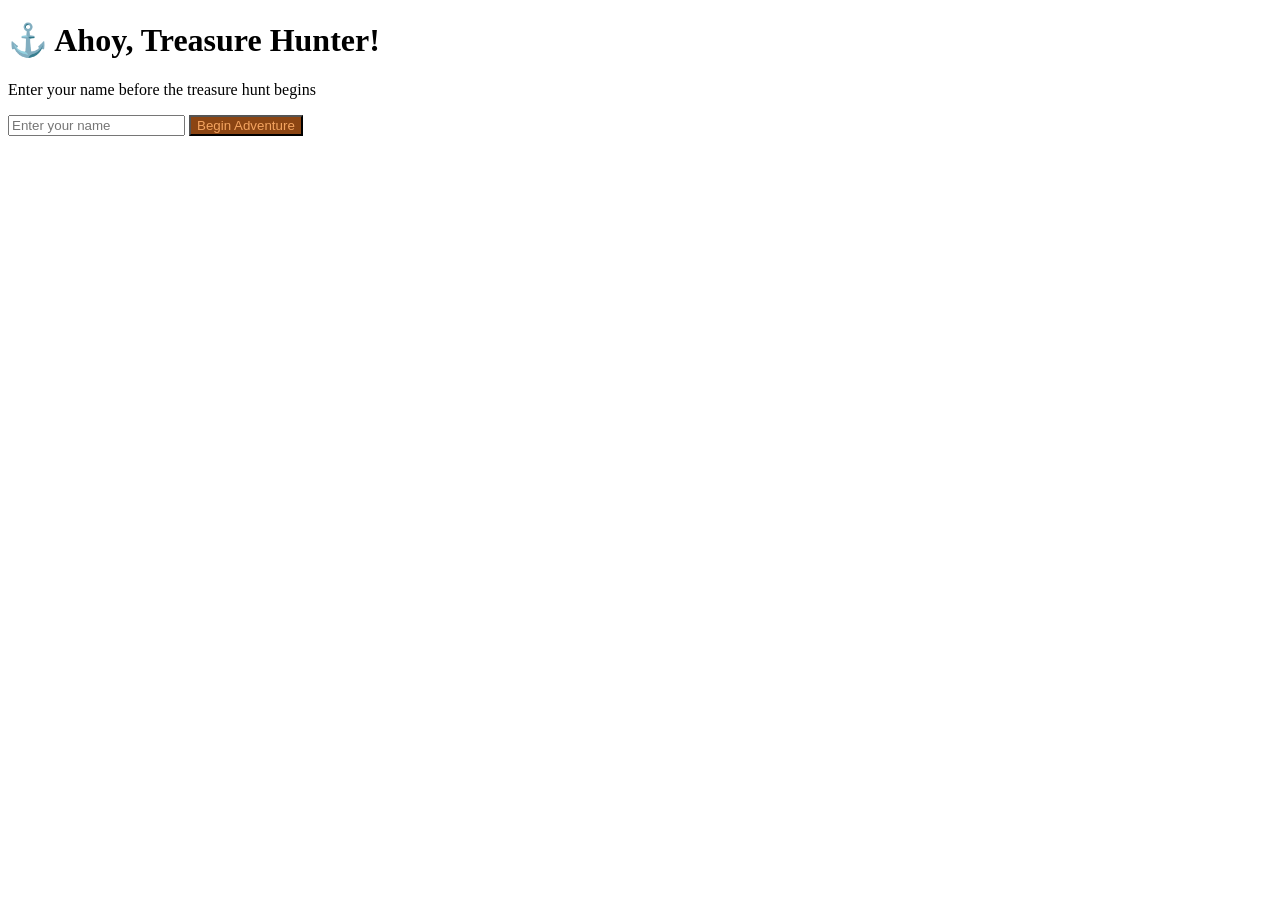
==== app.html @ 0cf41d20 "." ====
<!DOCTYPE html>
<html lang="en">
<head>
    <meta charset="UTF-8">
    <link rel="stylesheet" href="app_style.css">
    <title>Campus Treasure Hunt</title>
</head>
<body>

<div id="container">
    <h1>⚓ Ahoy, Treasure Hunter!</h1>

    <p>
        Enter your name before the treasure hunt begins
    </p>

    <input type="text" id="playerName" placeholder="Enter your name">

    <button onclick="startAdventure()">
        Begin Adventure
    </button>

</div>

    <script>

        function startAdventure() {

            let playerName = document.getElementById('playerName').value;

            if (playerName === "") {
                alert("Please enter your name!");
            }
            else {
                alert("Welcome aboard, " + playerName + "!");
            }

        }
    </script>


</body>
</html>
---- app_style.css ----
button {
    background-color: saddlebrown;
    color: sandybrown;
}
.container {
    width: 400px;
    margin: 50px auto;
    padding: 20px;
    border: 1px solid lightgray;
    border-radius: 10px;
}
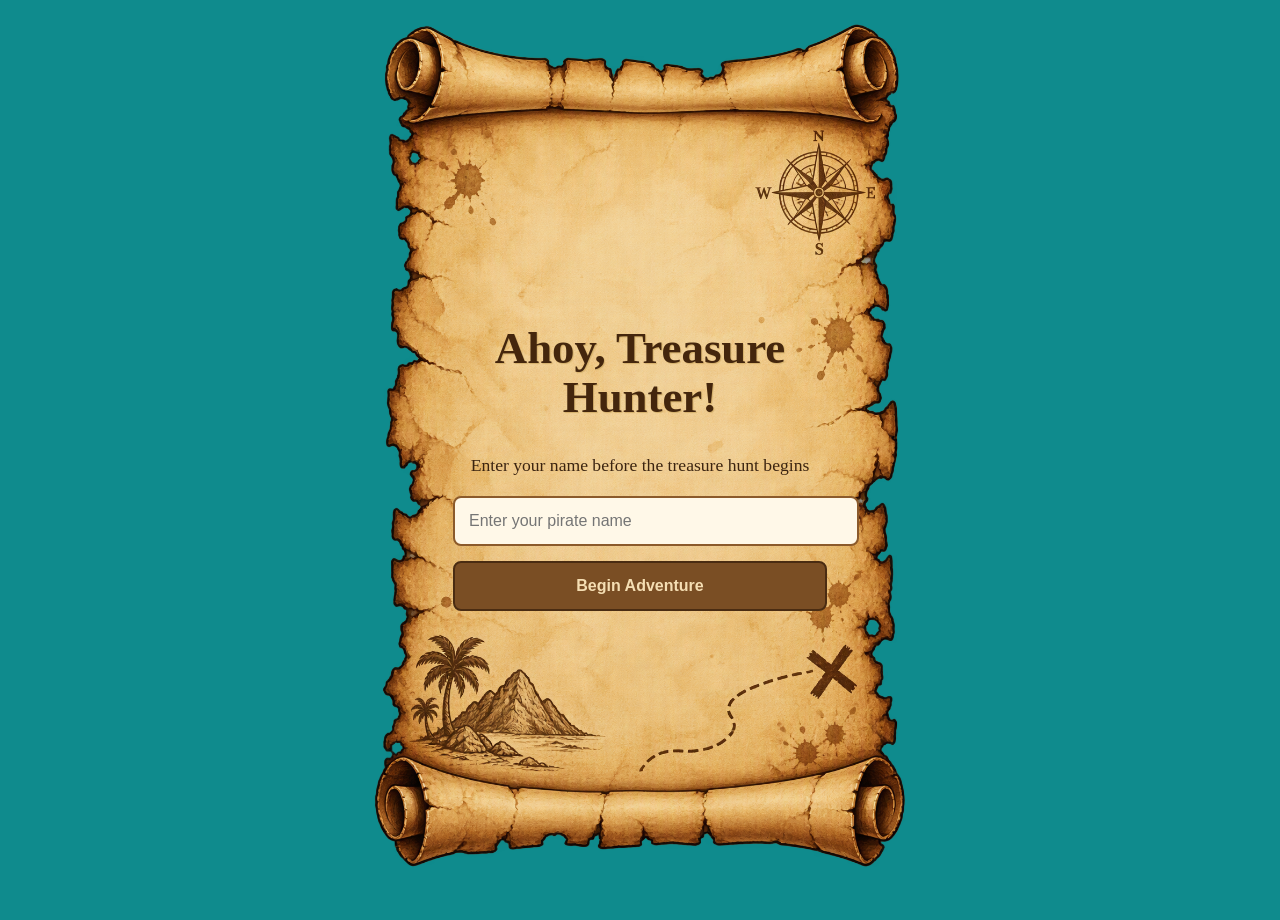
==== commit 8e47ef74: "." ====
--- a/app.html
+++ b/app.html
@@ -8,17 +8,23 @@
 <body>
 
 <div id="container">
-    <h1>⚓ Ahoy, Treasure Hunter!</h1>
+    <div id="content">
 
-    <p>
-        Enter your name before the treasure hunt begins
-    </p>
+        <h1>Ahoy, Treasure Hunter!</h1>
 
-    <input type="text" id="playerName" placeholder="Enter your name">
+        <p>
+            Enter your name before the treasure hunt begins
+        </p>
 
-    <button onclick="startAdventure()">
-        Begin Adventure
-    </button>
+        <input type="text"
+               id="playerName"
+               placeholder="Enter your pirate name">
+
+        <button onclick="startAdventure()">
+            Begin Adventure
+        </button>
+
+    </div>
 
 </div>
 
--- a/app_style.css
+++ b/app_style.css
@@ -1,7 +1,84 @@
+body {
+    margin: 0;
+    min-height: 100vh;
+    background:#0f8b8d;
+    display: flex;
+    justify-content: center;
+    align-items:flex-start;
+    padding-top:20px;
+
+}
+
+#container {
+    /* scales down on phones, never bigger than 800px */
+    width:100vw;
+    max-width:550px;
+    height:95vh;
+
+    background-image: url("assets/Designer.png");
+    background-repeat: no-repeat;
+    background-position: center;
+    background-size:100% 100%;
+    position: relative;
+}
+
+#content {
+    position: absolute;
+
+    /* the parchment area, as % of the scroll image */
+    top: 32%;
+    left: 16%;
+    right: 16%;
+    bottom: 22%;
+
+    box-sizing: border-box;
+    text-align: center;
+
+    display: flex;
+    flex-direction: column;
+    justify-content: flex-start;
+}
+
+#content h1 {
+    color: #44260d;
+    font-size: clamp(1.8rem, 5vw, 2.8rem);
+    line-height:1.1;
+    text-shadow: 1px 1px 1px #d4b06b;
+    margin-bottom: 15px;
+}
+
+#content p {
+    margin-bottom:20px;
+    color: #3b2410;
+    font-size: clamp(0.9rem, 2vw, 1.1rem);
+}
+
+input {
+    width: 100%;
+    padding: 14px;
+    border:2px solid #8b5a2b;
+    border-radius: 8px;
+    background:#fff8e8;
+    margin-bottom: 15px;
+    font-size:1rem;
+}
+
 button {
-    background-color: saddlebrown;
-    color: sandybrown;
+    width: 100%;
+    padding: 14px;
+    background-color: #7a4e24;
+    color: #f5deb3;
+    border: 2px solid #4a2c12;
+    border-radius: 8px;
+    font-weight: bold;
+    font-size:1rem;
+    cursor: pointer;
 }
+button:hover {
+    background-color: #623a1a;
+}
+
+/* kept from your old code (only applies to class="container") */
 .container {
     width: 400px;
     margin: 50px auto;
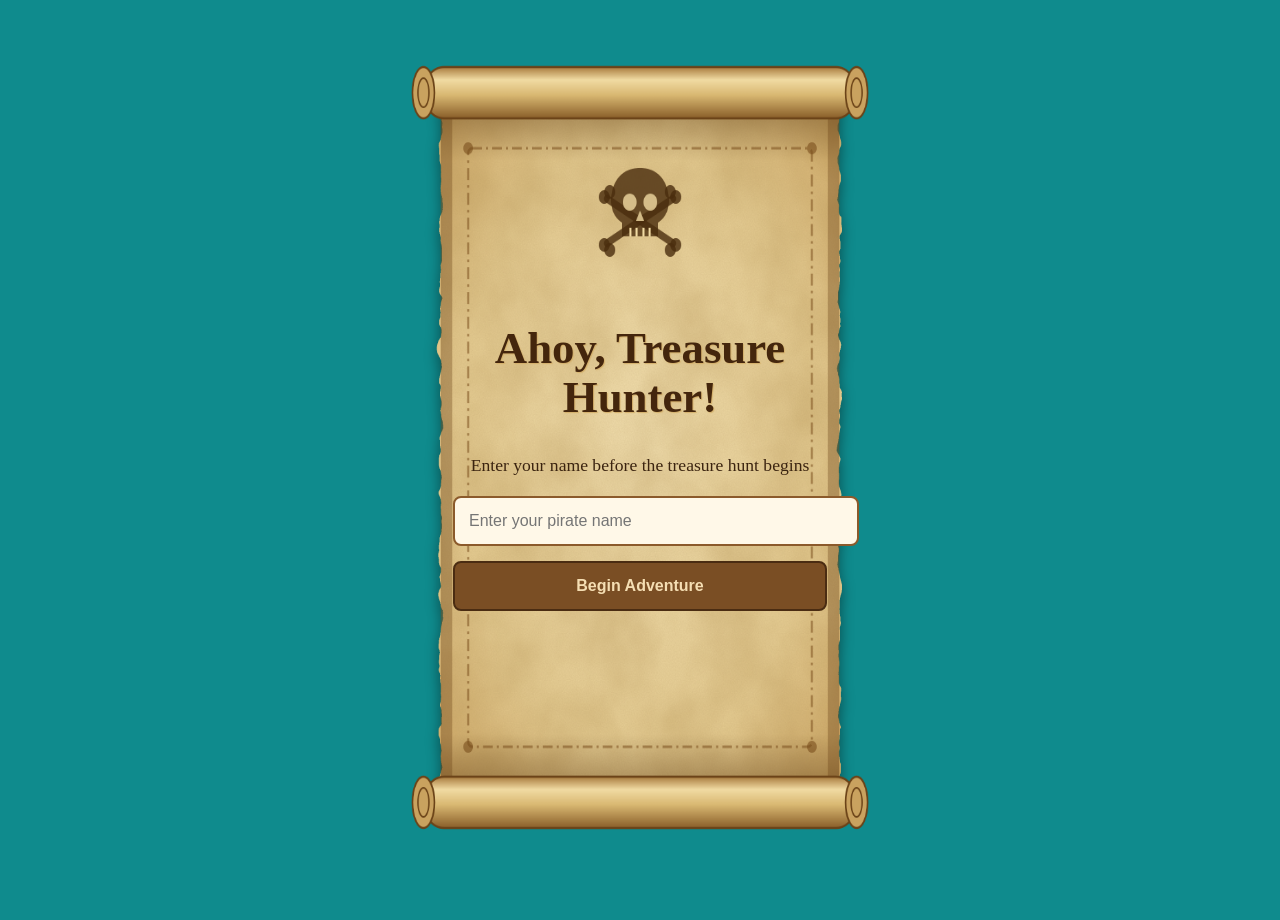
==== commit f89597af: "Merge remote-tracking branch 'origin/main'" ====
--- a/app.html
+++ b/app.html
@@ -3,10 +3,12 @@
 <head>
     <meta charset="UTF-8">
     <link rel="stylesheet" href="app_style.css">
-    <title>Campus Treasure Hunt</title>
+    <title>LostUnFound</title>
+
 </head>
 <body>
 
+<main>
 <div id="container">
     <div id="content">
 
@@ -44,6 +46,7 @@
         }
     </script>
 
+</main>
 
 </body>
 </html>
--- a/app_style.css
+++ b/app_style.css
@@ -15,7 +15,7 @@
     max-width:550px;
     height:95vh;
 
-    background-image: url("assets/Designer.png");
+    background-image: url("assets/pirate-scroll.png");
     background-repeat: no-repeat;
     background-position: center;
     background-size:100% 100%;
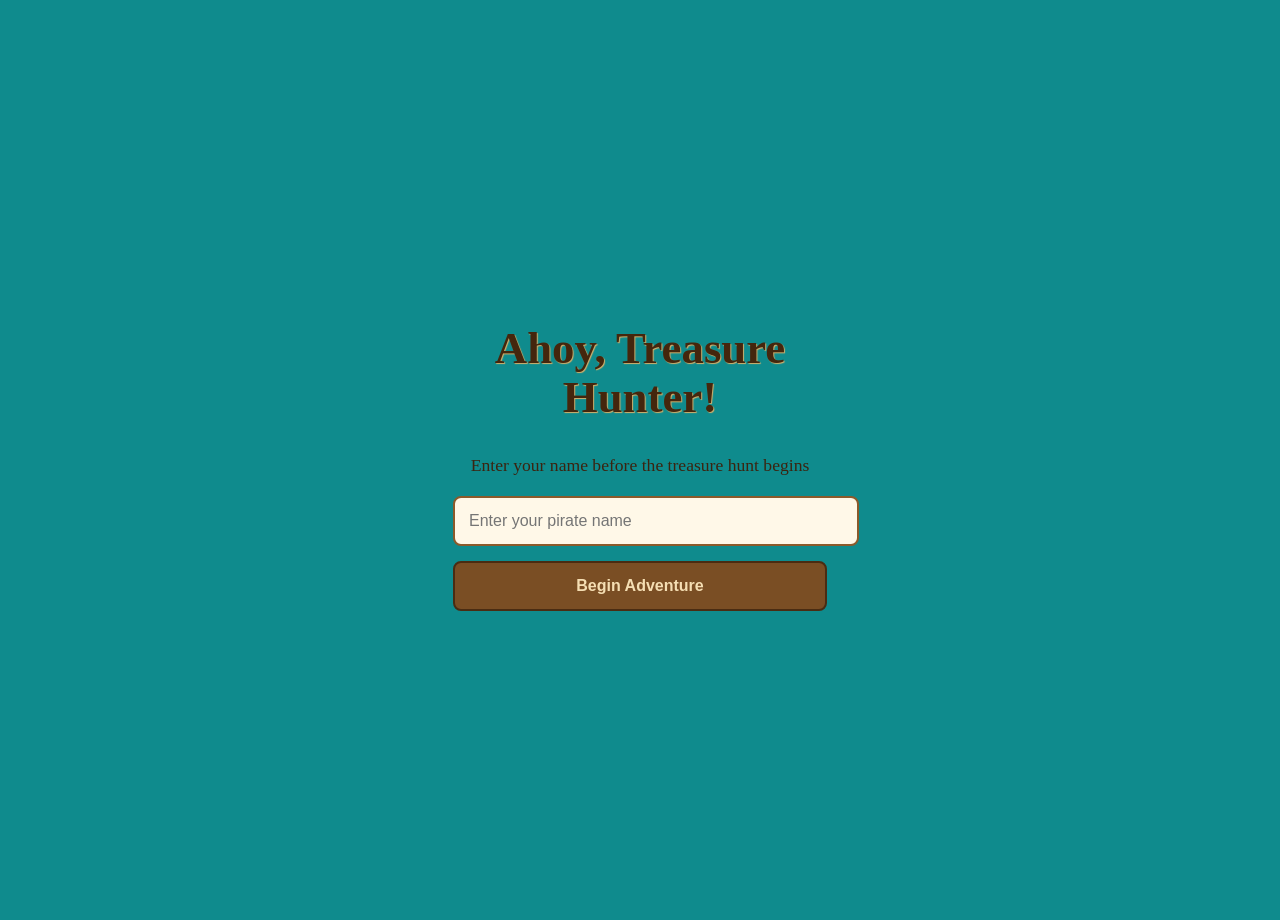
==== commit caeb33f8: "Merge remote-tracking branch 'origin/main'" ====
--- a/app.html
+++ b/app.html
@@ -3,12 +3,10 @@
 <head>
     <meta charset="UTF-8">
     <link rel="stylesheet" href="app_style.css">
-    <title>LostUnFound</title>
-
+    <title>Campus Treasure Hunt</title>
 </head>
 <body>
 
-<main>
 <div id="container">
     <div id="content">
 
@@ -46,7 +44,6 @@
         }
     </script>
 
-</main>
 
 </body>
 </html>
--- a/app_style.css
+++ b/app_style.css
@@ -15,7 +15,7 @@
     max-width:550px;
     height:95vh;
 
-    background-image: url("assets/pirate-scroll.png");
+    background-image: url("assets/Designer.png");
     background-repeat: no-repeat;
     background-position: center;
     background-size:100% 100%;
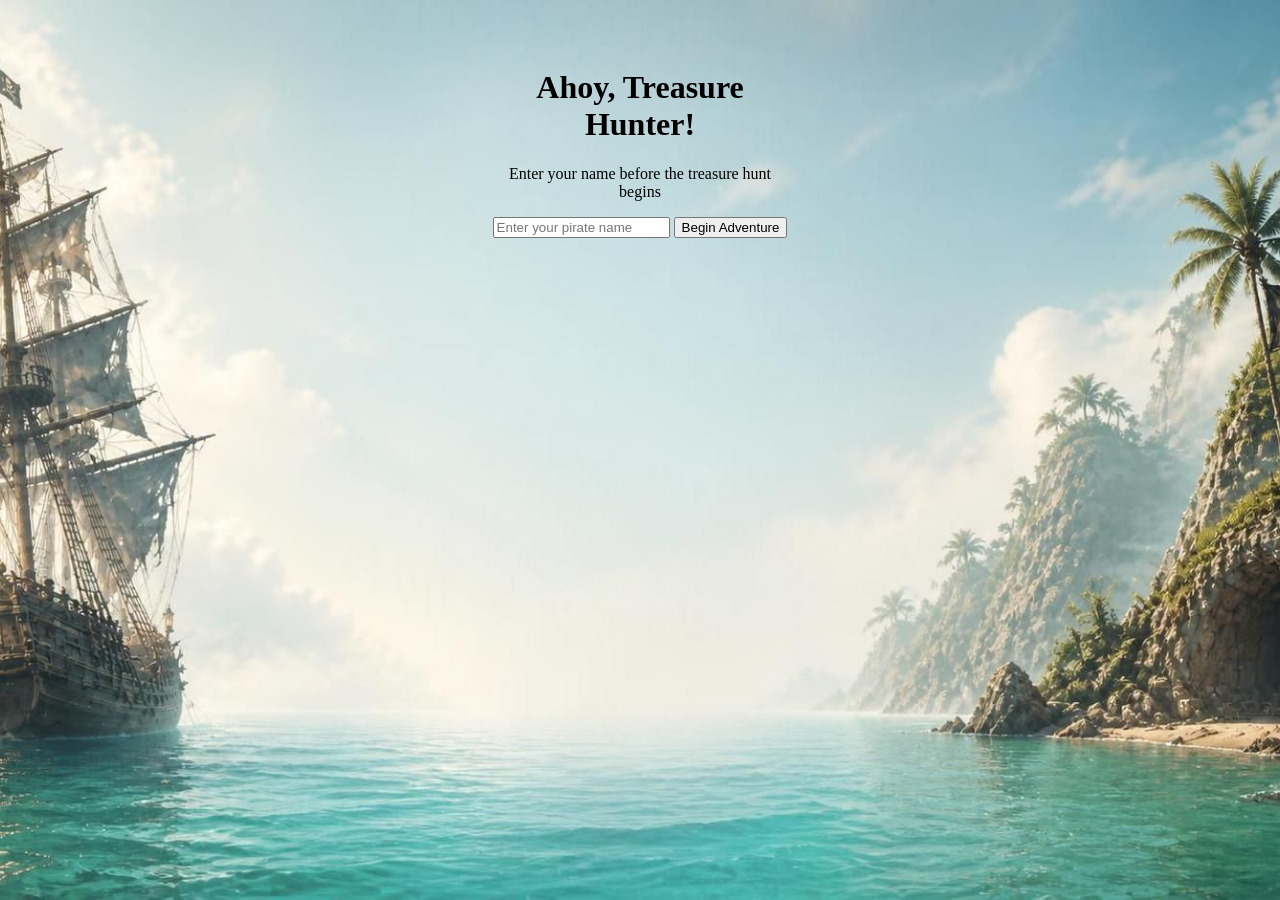
==== commit 09da12a7: "changed the app.html background and centered the text" ====
--- a/app.html
+++ b/app.html
@@ -3,10 +3,12 @@
 <head>
     <meta charset="UTF-8">
     <link rel="stylesheet" href="app_style.css">
-    <title>Campus Treasure Hunt</title>
+    <title>LostUnFound</title>
+
 </head>
 <body>
 
+<main>
 <div id="container">
     <div id="content">
 
@@ -37,13 +39,31 @@
             if (playerName === "") {
                 alert("Please enter your name!");
             }
-            else {
-                alert("Welcome aboard, " + playerName + "!");
-            }
+
+
+            window.location.href = "List.html";
 
         }
+
+        function playerName() {
+
+            fetch ("https://codecyprus.org/th/api/start?player=Homer&app=simpsons-app&treasure-hunt-id=ag9nfmNvZGVjeXBydXNvcmdyGQsSDFRyZWFzdXJlSHVudBiAgICAvKGCCgw")
+            .then(res => res.json())
+            .then(data => {})
+            .catch(err => console.log(err));
+
+
+
+
+        }
+
+
+
+
+
     </script>
 
+</main>
 
 </body>
 </html>
--- a/app_style.css
+++ b/app_style.css
@@ -1,88 +1,14 @@
 body {
+    position: relative;
+    padding: 3rem;
     margin: 0;
-    min-height: 100vh;
-    background:#0f8b8d;
-    display: flex;
-    justify-content: center;
-    align-items:flex-start;
-    padding-top:20px;
-
+    background: url("assets/Sea.jpeg") top center / cover no-repeat fixed;
 }
 
-#container {
-    /* scales down on phones, never bigger than 800px */
-    width:100vw;
-    max-width:550px;
-    height:95vh;
 
-    background-image: url("assets/Designer.png");
-    background-repeat: no-repeat;
-    background-position: center;
-    background-size:100% 100%;
-    position: relative;
-}
-
-#content {
-    position: absolute;
-
-    /* the parchment area, as % of the scroll image */
-    top: 32%;
-    left: 16%;
-    right: 16%;
-    bottom: 22%;
-
-    box-sizing: border-box;
+div {
+    width : 300px;
+    margin : 0 auto;
     text-align: center;
 
-    display: flex;
-    flex-direction: column;
-    justify-content: flex-start;
-}
-
-#content h1 {
-    color: #44260d;
-    font-size: clamp(1.8rem, 5vw, 2.8rem);
-    line-height:1.1;
-    text-shadow: 1px 1px 1px #d4b06b;
-    margin-bottom: 15px;
-}
-
-#content p {
-    margin-bottom:20px;
-    color: #3b2410;
-    font-size: clamp(0.9rem, 2vw, 1.1rem);
-}
-
-input {
-    width: 100%;
-    padding: 14px;
-    border:2px solid #8b5a2b;
-    border-radius: 8px;
-    background:#fff8e8;
-    margin-bottom: 15px;
-    font-size:1rem;
-}
-
-button {
-    width: 100%;
-    padding: 14px;
-    background-color: #7a4e24;
-    color: #f5deb3;
-    border: 2px solid #4a2c12;
-    border-radius: 8px;
-    font-weight: bold;
-    font-size:1rem;
-    cursor: pointer;
-}
-button:hover {
-    background-color: #623a1a;
-}
-
-/* kept from your old code (only applies to class="container") */
-.container {
-    width: 400px;
-    margin: 50px auto;
-    padding: 20px;
-    border: 1px solid lightgray;
-    border-radius: 10px;
 }
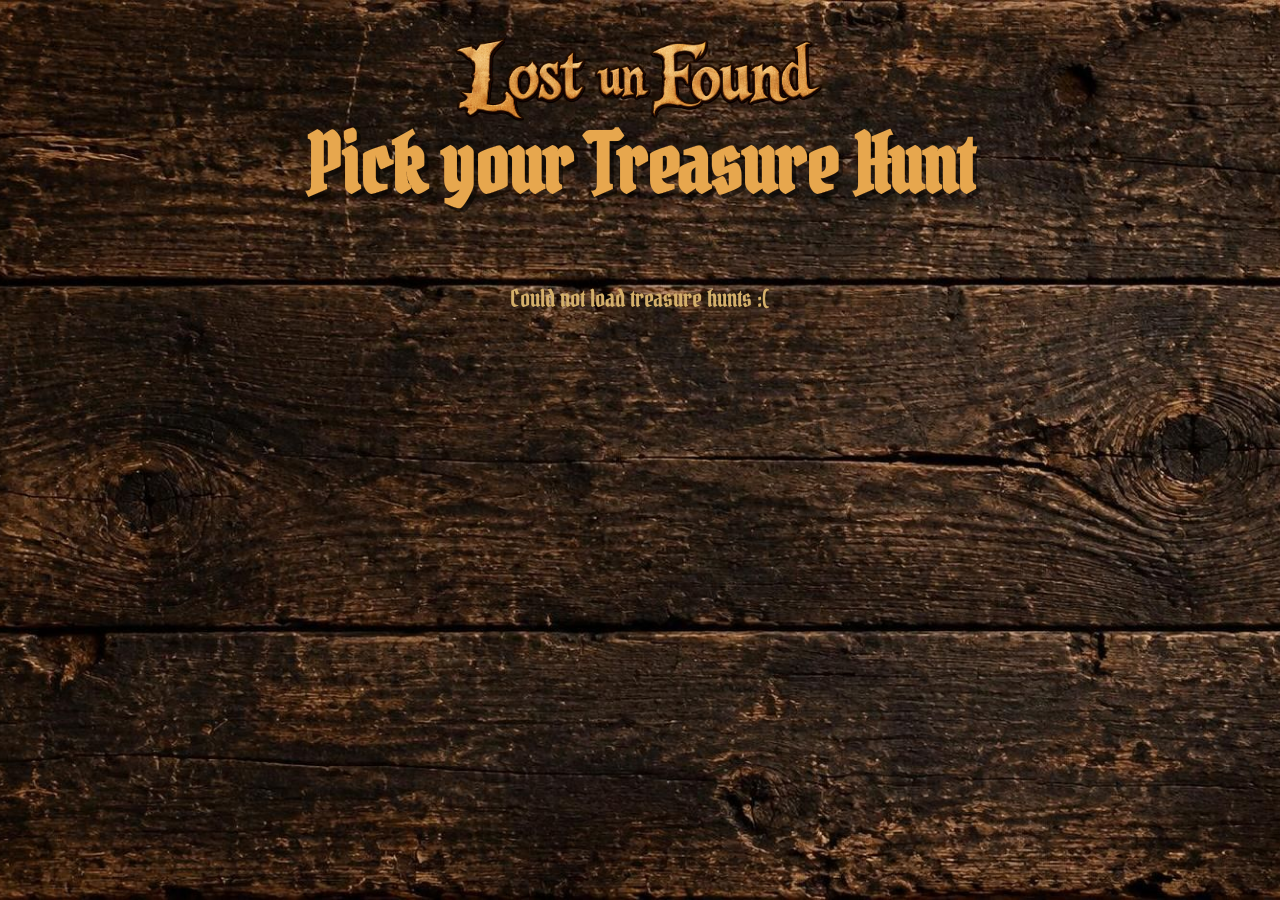
==== commit d973738b: "Renamed start and list" ====
--- a/app.html
+++ b/app.html
@@ -1,69 +1,31 @@
 <!DOCTYPE html>
 <html lang="en">
+
 <head>
     <meta charset="UTF-8">
+    <meta name="viewport" content="width=device-width, initial-scale=1, user-scalable=no" />
     <link rel="stylesheet" href="app_style.css">
+    <script src="app_script.js" defer></script>
+    <link href="https://fonts.googleapis.com/css2?family=Pirata+One&display=swap" rel="stylesheet">
+
+    <!-- Tab bar -->
+    <link rel="icon" href="/assets/Icon.ico" type="image/x-icon">
     <title>LostUnFound</title>
+</head>
 
-</head>
 <body>
+    <!-- Header -->
+    <header class="header" id="header">
+        <img src="assets/Title.png" alt="Lost un Found"/>
+    </header>
 
-<main>
-<div id="container">
-    <div id="content">
+    <!-- Main Body -->
 
-        <h1>Ahoy, Treasure Hunter!</h1>
+    <h2>Pick your Treasure Hunt</h2>
+    <p id="message">Loading treasure hunts…</p>
+    <ul id="hunts" ></ul>
+</body>
 
-        <p>
-            Enter your name before the treasure hunt begins
-        </p>
-
-        <input type="text"
-               id="playerName"
-               placeholder="Enter your pirate name">
-
-        <button onclick="startAdventure()">
-            Begin Adventure
-        </button>
-
-    </div>
-
-</div>
-
-    <script>
-
-        function startAdventure() {
-
-            let playerName = document.getElementById('playerName').value;
-
-            if (playerName === "") {
-                alert("Please enter your name!");
-            }
-
-
-            window.location.href = "List.html";
-
-        }
-
-        function playerName() {
-
-            fetch ("https://codecyprus.org/th/api/start?player=Homer&app=simpsons-app&treasure-hunt-id=ag9nfmNvZGVjeXBydXNvcmdyGQsSDFRyZWFzdXJlSHVudBiAgICAvKGCCgw")
-            .then(res => res.json())
-            .then(data => {})
-            .catch(err => console.log(err));
-
-
-
-
-        }
-
-
-
-
-
-    </script>
-
-</main>
-
-</body>
+<footer>
+</footer>
 </html>
--- a/app_style.css
+++ b/app_style.css
@@ -1,14 +1,114 @@
+#header {
+    position: fixed;
+    inset: 0 0 auto;
+    z-index: 10;
+    padding: 0.5rem 1rem;
+}
+
+#header img {
+    display: block;
+    width: 400px;
+    height: auto;
+    margin: 0 auto;
+
+}
+
 body {
     position: relative;
     padding: 3rem;
     margin: 0;
-    background: url("assets/Sea.jpeg") top center / cover no-repeat fixed;
+    background: url("assets/Table-wallpaper.jpeg") top center / cover no-repeat fixed;
+}
+
+h2 {
+    text-align: center;
+    font-size: 500%;
+    font-family: "Pirata One", serif;
+    -webkit-text-stroke: 0.001em #1a0400;
+    color: #e7a74e;
+    /* *** h-offset | v-offset | blur | color*/
+    filter: drop-shadow(4px 4px 0px rgba(0, 0, 0, 0.5));
 }
 
 
-div {
-    width : 300px;
-    margin : 0 auto;
+#hunts {
+    display: grid;
+    grid-template-columns: repeat(auto-fit, 185px);
+    gap: 50px;
+    width: fit-content;
+    max-width: 100%;
+    margin: 0 auto; /* centers the grid */
+    padding: 0;
+    list-style: none;
+}
+
+#hunts li{
     text-align: center;
+    display: block;
+    font-size: 30px;
+}
 
+.button {
+    display: block;
+    text-decoration: none; /* removes underline */
+}
+
+/* fit image to button */
+.button img {
+    width: 100%;
+    max-width: 180px;
+}
+
+/* When hover -> scale up by 1.2 */
+.button:hover img {
+    transform: scale(1.2);
+}
+
+/* Button Text */
+.button span {
+    color: #d4b06b;
+    display: block;
+    margin-top: 12px;
+    font-size: 18px;
+    font-weight: bold;
+}
+p {
+    text-align: center;
+    font-size: 150%;
+    font-family: "Pirata One", serif;
+    color: #d4b06b;
+}
+
+/*
+*   NEEDS ATTENTION
+*   ⬇⬇⬇⬇⬇⬇⬇⬇⬇⬇⬇⬇⬇⬇⬇
+*/
+/*  Mobile  */
+@media (max-width: 600px) {
+
+    main {
+        padding-top: 500px; /* so header doesn't cover text */
+    }
+
+    #header img {
+        width: 200px;
+    }
+
+    body {
+        padding: 1rem;
+    }
+
+    .title-image {
+        max-inline-size: 80%;
+    }
+
+    h2 {
+        font-size: 200%;
+    }
+
+    .hunt-button img {
+        width: 50px;
+        height: 50px;
+        object-fit: contain;
+    }
 }
